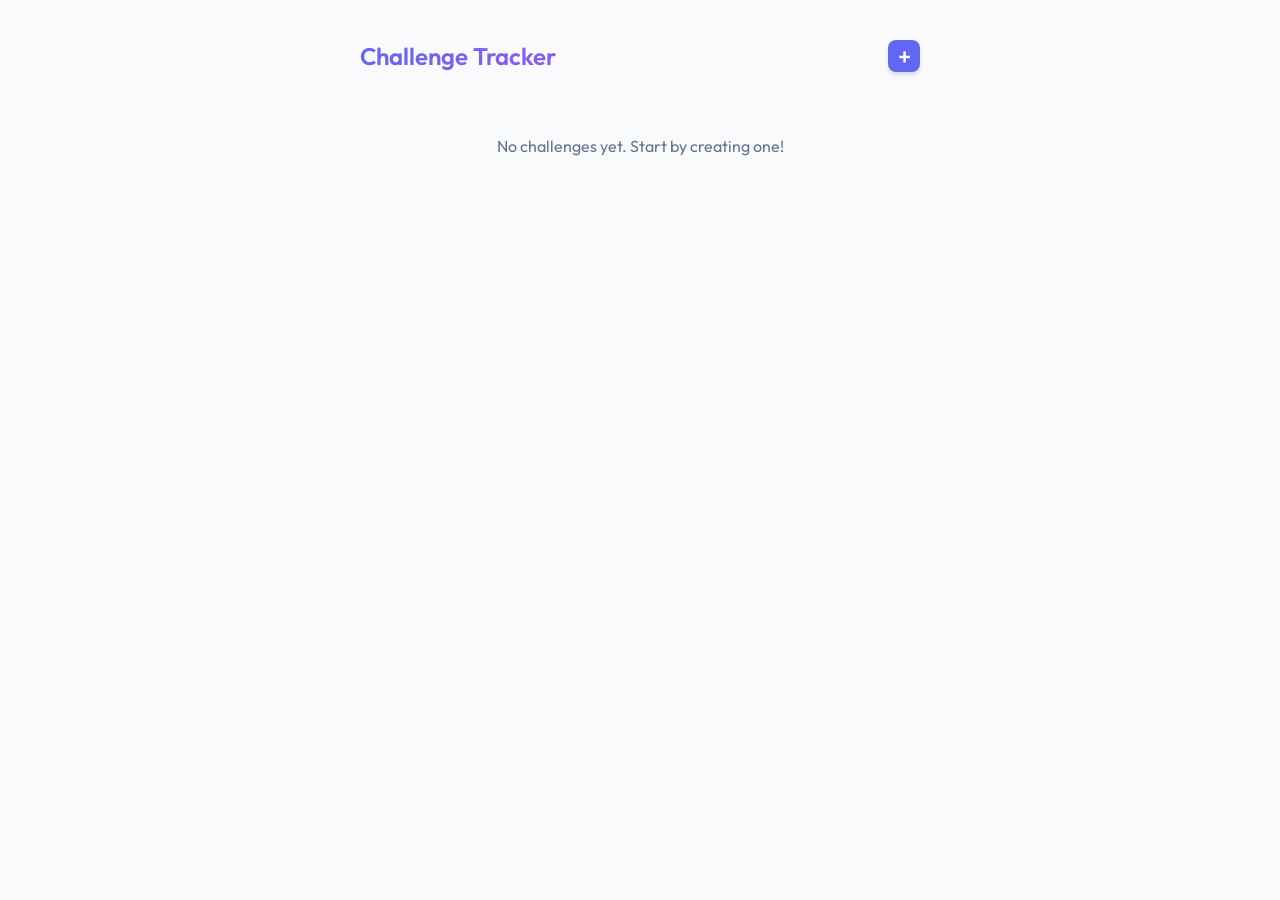
==== popup.html @ 54fb9b65 "feat: initialize Challenge Tracker browser extension with manifest, UI, and core storage logic" ====
<!DOCTYPE html>
<html lang="en">
<head>
  <meta charset="UTF-8">
  <meta name="viewport" content="width=device-width, initial-scale=1.0">
  <title>Challenge Tracker</title>
  <link rel="stylesheet" href="popup.css">
  <link rel="preconnect" href="https://fonts.googleapis.com">
  <link rel="preconnect" href="https://fonts.gstatic.com" crossorigin>
  <link href="https://fonts.googleapis.com/css2?family=Outfit:wght@300;400;600&display=swap" rel="stylesheet">
</head>
<body>
  <div class="container">
    <header>
      <h1>Challenge Tracker</h1>
      <button id="add-btn" title="Add New Challenge">+</button>
    </header>

    <main id="app-content">
      <!-- Challenge List View -->
      <div id="list-view" class="view">
        <div id="challenges-container">
          <div class="empty-state">
            <p>No challenges yet. Start by creating one!</p>
          </div>
        </div>
      </div>

      <!-- Create Challenge View -->
      <div id="create-view" class="view hidden">
        <div class="card">
          <h2>New Challenge</h2>
          <div class="form-group">
            <label for="title-input">Challenge Name</label>
            <input type="text" id="title-input" placeholder="e.g., 30 Days of Code">
          </div>
          <div class="form-group">
            <label for="category-input">Category</label>
            <input type="text" id="category-input" list="categories" placeholder="e.g., Fitness, Coding, Health">
            <datalist id="categories">
              <option value="Personal">
              <option value="Work">
              <option value="Fitness">
              <option value="Learning">
              <option value="Health">
              <option value="Hobbies">
            </datalist>
          </div>
          <div class="date-row">
            <div class="form-group">
              <label for="start-date">Start Date</label>
              <input type="date" id="start-date">
            </div>
            <div class="form-group">
              <label for="end-date">End Date</label>
              <input type="date" id="end-date">
            </div>
          </div>
          <div class="actions">
            <button id="cancel-create" class="secondary">Cancel</button>
            <button id="save-challenge" class="primary">Save Challenge</button>
          </div>
        </div>
      </div>

      <!-- Detail View -->
      <div id="detail-view" class="view hidden">
        <div class="detail-header">
          <button id="back-to-list" class="icon-btn">←</button>
          <div>
            <h2 id="current-title" style="margin-bottom: 2px;">Challenge Title</h2>
            <span id="current-category" class="category-badge">Category</span>
          </div>
        </div>
        
        <div class="stats-bar">
          <div class="progress-container">
            <div id="progress-bar" style="width: 0%;"></div>
          </div>
          <span id="progress-text">0/0 Completed</span>
        </div>

        <div id="table-container">
          <!-- Table will be injected here -->
        </div>

        <div class="detail-actions">
          <button id="share-progress" class="primary">Share Progress</button>
          <button id="copy-summary" class="secondary">Copy Summary</button>
          <button id="reset-challenge" class="danger">Reset</button>
          <button id="delete-challenge" class="danger-outline">Delete</button>
        </div>
      </div>
    </main>

    <div id="toast" class="toast hidden">Copied to clipboard!</div>
  </div>

  <script src="popup.js"></script>
</body>
</html>
---- popup.css ----
:root {
  --primary: #6366f1;
  --primary-hover: #4f46e5;
  --bg-color: #f8fafc;
  --card-bg: #ffffff;
  --text-main: #1e293b;
  --text-muted: #64748b;
  --border-color: #e2e8f0;
  --accent: #10b981;
  --danger: #ef4444;
  --shadow: 0 4px 6px -1px rgb(0 0 0 / 0.1), 0 2px 4px -2px rgb(0 0 0 / 0.1);
  --shadow-lg: 0 10px 15px -3px rgb(0 0 0 / 0.1), 0 4px 6px -4px rgb(0 0 0 / 0.1);
}

* {
  margin: 0;
  padding: 0;
  box-sizing: border-box;
}

body {
  font-family: 'Outfit', sans-serif;
  min-width: 400px;
  min-height: 100vh;
  background-color: var(--bg-color);
  color: var(--text-main);
  overflow-x: hidden;
  display: flex;
  justify-content: center;
}

.container {
  width: 100%;
  max-width: 600px;
  padding: 40px 20px;
}

header {
  display: flex;
  justify-content: space-between;
  align-items: center;
  margin-bottom: 24px;
}

h1 {
  font-size: 1.5rem;
  font-weight: 600;
  background: linear-gradient(135deg, var(--primary), #8b5cf6);
  -webkit-background-clip: text;
  background-clip: text;
  -webkit-text-fill-color: transparent;
}

h2 {
  font-size: 1.1rem;
  font-weight: 600;
  margin-bottom: 16px;
}

button {
  cursor: pointer;
  border-radius: 8px;
  border: none;
  font-family: inherit;
  font-weight: 500;
  transition: all 0.2s ease;
}

#add-btn {
  width: 32px;
  height: 32px;
  background-color: var(--primary);
  color: white;
  font-size: 1.5rem;
  display: flex;
  align-items: center;
  justify-content: center;
  box-shadow: var(--shadow);
}

#add-btn:hover {
  background-color: var(--primary-hover);
  transform: scale(1.05);
}

.view {
  animation: fadeIn 0.3s ease-out;
}

@keyframes fadeIn {
  from { opacity: 0; transform: translateY(10px); }
  to { opacity: 1; transform: translateY(0); }
}

.hidden {
  display: none !important;
}

/* Card Styles */
.card {
  background: var(--card-bg);
  padding: 20px;
  border-radius: 16px;
  box-shadow: var(--shadow);
  border: 1px solid var(--border-color);
}

.challenge-item {
  background: var(--card-bg);
  padding: 16px;
  border-radius: 12px;
  margin-bottom: 12px;
  cursor: pointer;
  border: 1px solid var(--border-color);
  transition: all 0.2s ease;
  display: flex;
  justify-content: space-between;
  align-items: center;
}

.challenge-item:hover {
  border-color: var(--primary);
  transform: translateX(4px);
  box-shadow: var(--shadow-lg);
}

.challenge-info h3 {
  font-size: 1rem;
  margin-bottom: 2px;
}

.category-badge {
  display: inline-block;
  font-size: 0.7rem;
  text-transform: uppercase;
  letter-spacing: 0.05em;
  color: var(--primary);
  background: rgba(99, 102, 241, 0.1);
  padding: 2px 8px;
  border-radius: 4px;
  font-weight: 600;
  margin-bottom: 8px;
}

.challenge-info p {
  font-size: 0.8rem;
  color: var(--text-muted);
  margin-bottom: 6px;
}

.list-progress-bg {
  width: 120px;
  height: 4px;
  background: var(--border-color);
  border-radius: 2px;
  overflow: hidden;
}

.list-progress-fill {
  height: 100%;
  background: var(--primary);
  border-radius: 2px;
}

/* Form Styles */
.form-group {
  margin-bottom: 16px;
}

label {
  display: block;
  font-size: 0.85rem;
  margin-bottom: 6px;
  color: var(--text-muted);
}

input[type="text"], input[type="date"] {
  width: 100%;
  padding: 10px 12px;
  border-radius: 8px;
  border: 1px solid var(--border-color);
  font-family: inherit;
  font-size: 0.95rem;
}

input:focus {
  outline: none;
  border-color: var(--primary);
  box-shadow: 0 0 0 3px rgba(99, 102, 241, 0.1);
}

.date-row {
  display: grid;
  grid-template-columns: 1fr 1fr;
  gap: 12px;
}

.actions {
  display: flex;
  gap: 12px;
  margin-top: 24px;
}

button.primary {
  background: var(--primary);
  color: white;
  padding: 10px 20px;
  flex: 1;
}

button.secondary {
  background: #f1f5f9;
  color: var(--text-main);
  padding: 10px 20px;
}

button.danger {
  background: var(--danger);
  color: white;
  padding: 8px 16px;
}

button.danger-outline {
  background: transparent;
  color: var(--danger);
  border: 1px solid var(--danger);
  padding: 8px 16px;
}

/* Detail View Styles */
.detail-header {
  display: flex;
  align-items: center;
  gap: 12px;
  margin-bottom: 20px;
}

.icon-btn {
  background: none;
  font-size: 1.2rem;
  color: var(--text-muted);
  padding: 4px 8px;
}

.stats-bar {
  margin-bottom: 20px;
}

.progress-container {
  height: 8px;
  background: var(--border-color);
  border-radius: 4px;
  overflow: hidden;
  margin-bottom: 8px;
}

#progress-bar {
  height: 100%;
  background: linear-gradient(90deg, var(--primary), var(--accent));
  transition: width 0.4s ease;
}

#progress-text {
  font-size: 0.85rem;
  color: var(--text-muted);
}

/* Table Styles */
#table-container {
  max-height: 300px;
  overflow-y: auto;
  border: 1px solid var(--border-color);
  border-radius: 12px;
  background: white;
}

table {
  width: 100%;
  border-collapse: collapse;
}

th {
  text-align: left;
  padding: 12px;
  background: #f8fafc;
  font-size: 0.85rem;
  color: var(--text-muted);
  position: sticky;
  top: 0;
}

td {
  padding: 12px;
  border-top: 1px solid var(--border-color);
  font-size: 0.9rem;
}

input[type="checkbox"] {
  width: 18px;
  height: 18px;
  cursor: pointer;
  accent-color: var(--primary);
}

.detail-actions {
  display: grid;
  grid-template-columns: 1fr;
  gap: 8px;
  margin-top: 20px;
}

.detail-actions button {
  width: 100%;
}

.empty-state {
  text-align: center;
  padding: 40px 20px;
  color: var(--text-muted);
}

.toast {
  position: fixed;
  bottom: 20px;
  left: 50%;
  transform: translateX(-50%);
  background: #1e293b;
  color: white;
  padding: 8px 16px;
  border-radius: 20px;
  font-size: 0.85rem;
  z-index: 100;
  box-shadow: var(--shadow-lg);
}

/* Scrollbar styling */
#table-container::-webkit-scrollbar {
  width: 6px;
}

#table-container::-webkit-scrollbar-track {
  background: #f1f5f9;
}

#table-container::-webkit-scrollbar-thumb {
  background: #cbd5e1;
  border-radius: 3px;
}

#table-container::-webkit-scrollbar-thumb:hover {
  background: #94a3b8;
}
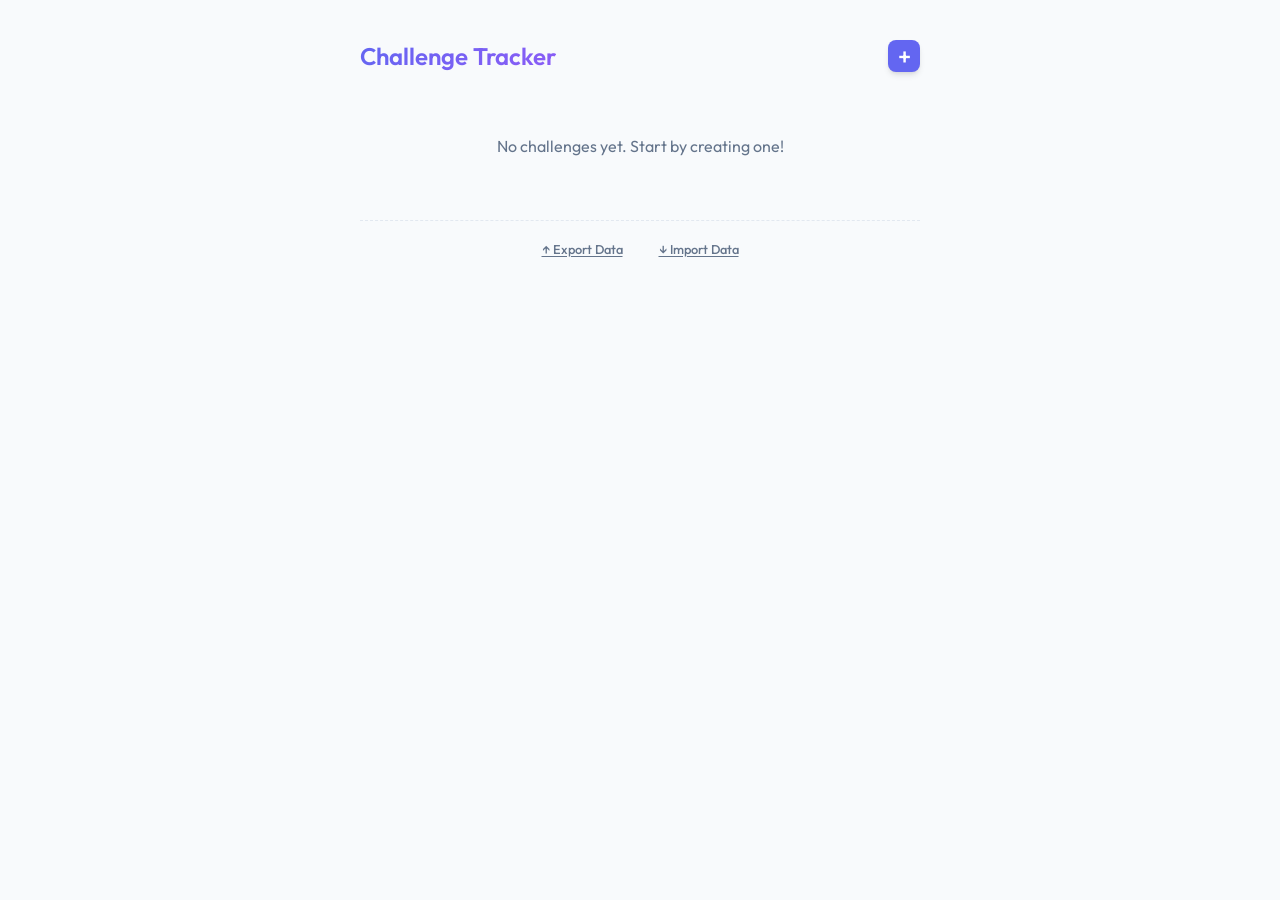
==== commit a4ca0b87: "feat: add JSON data export and import functionality to challenge tracker" ====
--- a/popup.html
+++ b/popup.html
@@ -23,6 +23,11 @@
           <div class="empty-state">
             <p>No challenges yet. Start by creating one!</p>
           </div>
+        </div>
+        <div class="footer-actions">
+          <button id="export-data" class="text-btn">↑ Export Data</button>
+          <button id="import-data" class="text-btn">↓ Import Data</button>
+          <input type="file" id="import-input" accept=".json" class="hidden">
         </div>
       </div>
 
--- a/popup.css
+++ b/popup.css
@@ -29,6 +29,28 @@
   justify-content: center;
 }
 
+.footer-actions {
+  display: flex;
+  justify-content: center;
+  gap: 20px;
+  margin-top: 24px;
+  padding-top: 16px;
+  border-top: 1px dashed var(--border-color);
+}
+
+.text-btn {
+  background: none;
+  font-size: 0.8rem;
+  color: var(--text-muted);
+  padding: 4px 8px;
+  text-decoration: underline;
+  text-underline-offset: 2px;
+}
+
+.text-btn:hover {
+  color: var(--primary);
+}
+
 .container {
   width: 100%;
   max-width: 600px;
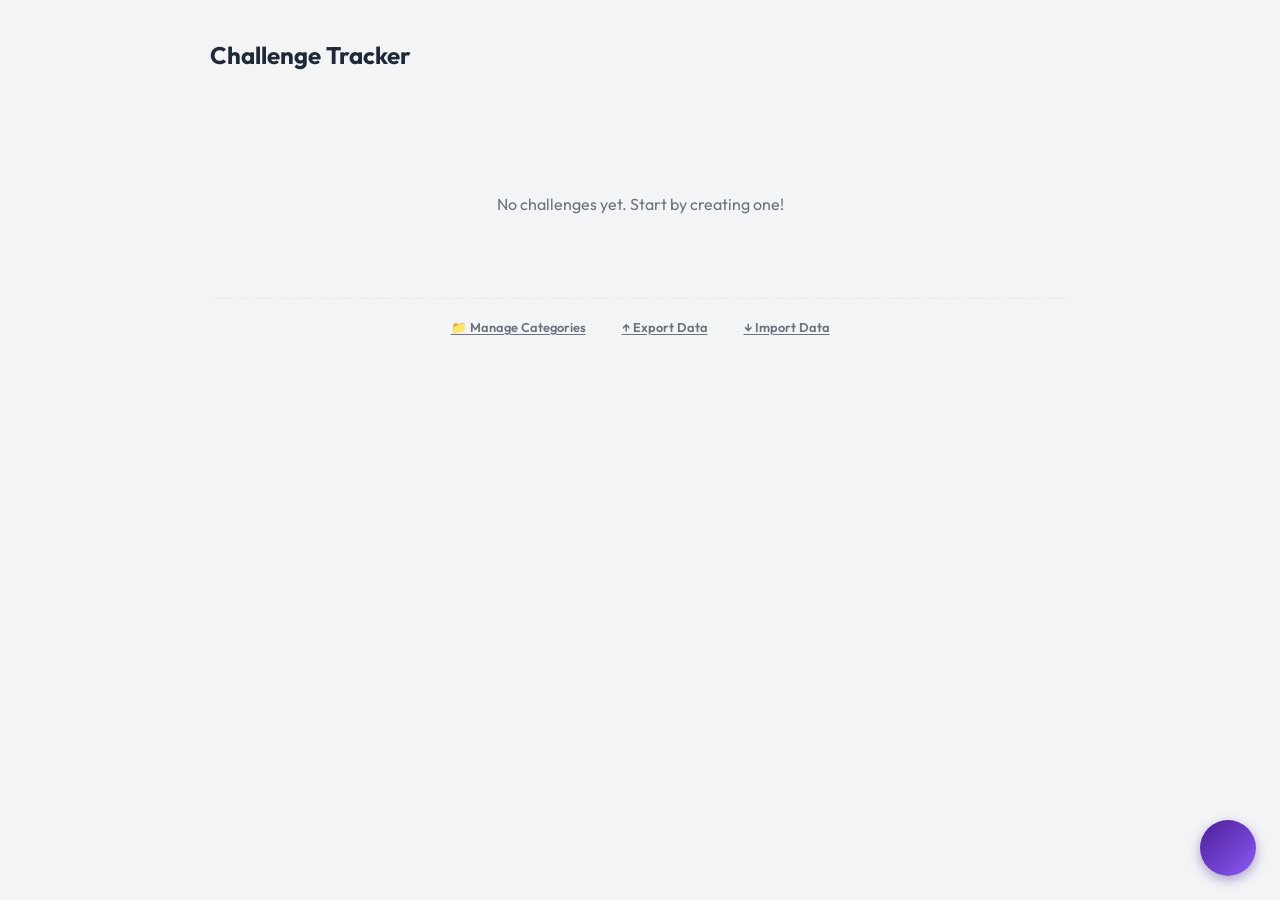
==== commit 66917fad: "feat: implement multi-view navigation, category management, and context menu support for challenge e" ====
--- a/popup.html
+++ b/popup.html
@@ -1,106 +1,217 @@
-<!DOCTYPE html>
+<!doctype html>
 <html lang="en">
-<head>
-  <meta charset="UTF-8">
-  <meta name="viewport" content="width=device-width, initial-scale=1.0">
-  <title>Challenge Tracker</title>
-  <link rel="stylesheet" href="popup.css">
-  <link rel="preconnect" href="https://fonts.googleapis.com">
-  <link rel="preconnect" href="https://fonts.gstatic.com" crossorigin>
-  <link href="https://fonts.googleapis.com/css2?family=Outfit:wght@300;400;600&display=swap" rel="stylesheet">
-</head>
-<body>
-  <div class="container">
-    <header>
-      <h1>Challenge Tracker</h1>
-      <button id="add-btn" title="Add New Challenge">+</button>
-    </header>
-
-    <main id="app-content">
-      <!-- Challenge List View -->
-      <div id="list-view" class="view">
-        <div id="challenges-container">
-          <div class="empty-state">
-            <p>No challenges yet. Start by creating one!</p>
-          </div>
-        </div>
-        <div class="footer-actions">
-          <button id="export-data" class="text-btn">↑ Export Data</button>
-          <button id="import-data" class="text-btn">↓ Import Data</button>
-          <input type="file" id="import-input" accept=".json" class="hidden">
-        </div>
+  <head>
+    <meta charset="UTF-8" />
+    <meta name="viewport" content="width=device-width, initial-scale=1.0" />
+    <title>Challenge Tracker</title>
+    <link rel="stylesheet" href="popup.css" />
+    <link rel="preconnect" href="https://fonts.googleapis.com" />
+    <link rel="preconnect" href="https://fonts.gstatic.com" crossorigin />
+    <link
+      href="https://fonts.googleapis.com/css2?family=Outfit:wght@300;400;600&display=swap"
+      rel="stylesheet"
+    />
+  </head>
+  <body>
+    <div class="container">
+      <header>
+        <h1 id="app-title">Challenge Tracker</h1>
+        <div class="header-controls">
+          <button id="today-tasks-btn" title="Today's Tasks">
+            <i data-lucide="calendar"></i>
+          </button>
+          <button id="view-toggle" title="Toggle List/Grid View">
+            <i data-lucide="layout-grid"></i>
+          </button>
+          <button id="theme-toggle" title="Toggle Dark/Light Mode">
+            <i data-lucide="moon"></i>
+          </button>
+        </div>
+      </header>
+
+      <main id="app-content">
+        <!-- Today's Tasks View -->
+        <div id="today-view" class="view hidden">
+          <div class="detail-header">
+            <button id="back-from-today" class="icon-btn">←</button>
+            <h2>Daily Tasks</h2>
+          </div>
+          <div class="card">
+            <div id="today-tasks-container" class="daily-tasks-list">
+              <!-- Tasks will be injected here -->
+            </div>
+          </div>
+        </div>
+        <!-- Challenge List View -->
+        <div id="list-view" class="view">
+          <div class="filter-bar-wrapper">
+            <div id="filter-bar" class="filter-bar">
+              <!-- Filter chips will be injected here -->
+            </div>
+          </div>
+          <div id="challenges-container">
+            <div class="empty-state">
+              <p>No challenges yet. Start by creating one!</p>
+            </div>
+          </div>
+          <div class="footer-actions">
+            <button id="manage-categories-btn" class="text-btn">
+              📁 Manage Categories
+            </button>
+            <button id="export-data" class="text-btn">↑ Export Data</button>
+            <button id="import-data" class="text-btn">↓ Import Data</button>
+            <input
+              type="file"
+              id="import-input"
+              accept=".json"
+              class="hidden"
+            />
+          </div>
+        </div>
+
+        <!-- Categories Management View -->
+        <div id="categories-view" class="view hidden">
+          <div class="detail-header">
+            <button id="back-from-categories" class="icon-btn">
+              <i data-lucide="arrow-left"></i>
+            </button>
+            <h2>Manage Categories</h2>
+          </div>
+          <div class="card">
+            <div class="form-group">
+              <label for="new-category-input">Add New Category</label>
+              <div class="input-with-button">
+                <input
+                  type="text"
+                  id="new-category-input"
+                  placeholder="e.g., Meditation"
+                />
+                <button id="add-category-btn" class="primary">+</button>
+              </div>
+            </div>
+            <div id="categories-list" class="tag-container">
+              <!-- Categories will be injected here -->
+            </div>
+          </div>
+        </div>
+
+        <!-- Create Challenge View -->
+        <div id="create-view" class="view hidden">
+          <div class="card">
+            <h2 id="form-title">New Challenge</h2>
+            <div class="form-group">
+              <label for="title-input">Challenge Name</label>
+              <input
+                type="text"
+                id="title-input"
+                placeholder="e.g., 30 Days of Code"
+              />
+            </div>
+            <div class="form-group">
+              <label for="category-select">Category</label>
+              <select id="category-select" class="styled-select">
+                <!-- Options populated via JS -->
+              </select>
+            </div>
+            <div class="date-row">
+              <div class="form-group">
+                <label for="start-date">Start Date</label>
+                <input type="date" id="start-date" />
+              </div>
+              <div class="form-group">
+                <label for="end-date">End Date</label>
+                <input type="date" id="end-date" />
+              </div>
+            </div>
+            <div class="duration-presets">
+              <button type="button" class="preset-btn" data-days="7">
+                1 Week
+              </button>
+              <button type="button" class="preset-btn" data-days="14">
+                2 Weeks
+              </button>
+              <button type="button" class="preset-btn" data-months="1">
+                1 Month
+              </button>
+              <button type="button" class="preset-btn" data-years="1">
+                1 Year
+              </button>
+            </div>
+            <div class="actions">
+              <button id="cancel-create" class="secondary">Cancel</button>
+              <button id="save-challenge" class="primary">
+                Save Challenge
+              </button>
+            </div>
+          </div>
+        </div>
+
+        <!-- Detail View -->
+        <div id="detail-view" class="view hidden">
+          <div class="detail-header">
+            <button id="back-to-list" class="icon-btn">
+              <i data-lucide="arrow-left"></i>
+            </button>
+            <div>
+              <h2 id="current-title" style="margin-bottom: 2px">
+                Challenge Title
+              </h2>
+              <span id="current-category" class="category-badge">Category</span>
+            </div>
+          </div>
+
+          <div class="stats-bar">
+            <div class="circular-progress">
+              <svg viewBox="0 0 100 100">
+                <circle class="circular-bg" cx="50" cy="50" r="45"></circle>
+                <circle
+                  id="circular-fill"
+                  class="circular-fill"
+                  cx="50"
+                  cy="50"
+                  r="45"
+                ></circle>
+              </svg>
+              <div id="percentage-text" class="circular-text">0%</div>
+            </div>
+            <span id="progress-text">0/0 Completed</span>
+          </div>
+
+          <div class="detail-actions">
+            <button id="edit-challenge" class="secondary">
+              Edit Challenge
+            </button>
+            <button id="share-progress" class="primary">Share Progress</button>
+            <button id="copy-summary" class="secondary">Copy Summary</button>
+            <button id="reset-challenge" class="danger">Reset</button>
+            <button id="delete-challenge" class="danger-outline">Delete</button>
+          </div>
+
+          <div id="table-container">
+            <!-- Table will be injected here -->
+          </div>
+        </div>
+      </main>
+
+      <div id="toast" class="toast hidden">Copied to clipboard!</div>
+
+      <div id="context-menu" class="context-menu hidden">
+        <button id="ctx-edit" class="ctx-item">
+          <i data-lucide="edit-2"></i> Edit
+        </button>
+        <button id="ctx-copy" class="ctx-item">
+          <i data-lucide="copy"></i> Copy Summary
+        </button>
+        <button id="ctx-delete" class="ctx-item danger">
+          <i data-lucide="trash-2"></i> Delete
+        </button>
       </div>
 
-      <!-- Create Challenge View -->
-      <div id="create-view" class="view hidden">
-        <div class="card">
-          <h2>New Challenge</h2>
-          <div class="form-group">
-            <label for="title-input">Challenge Name</label>
-            <input type="text" id="title-input" placeholder="e.g., 30 Days of Code">
-          </div>
-          <div class="form-group">
-            <label for="category-input">Category</label>
-            <input type="text" id="category-input" list="categories" placeholder="e.g., Fitness, Coding, Health">
-            <datalist id="categories">
-              <option value="Personal">
-              <option value="Work">
-              <option value="Fitness">
-              <option value="Learning">
-              <option value="Health">
-              <option value="Hobbies">
-            </datalist>
-          </div>
-          <div class="date-row">
-            <div class="form-group">
-              <label for="start-date">Start Date</label>
-              <input type="date" id="start-date">
-            </div>
-            <div class="form-group">
-              <label for="end-date">End Date</label>
-              <input type="date" id="end-date">
-            </div>
-          </div>
-          <div class="actions">
-            <button id="cancel-create" class="secondary">Cancel</button>
-            <button id="save-challenge" class="primary">Save Challenge</button>
-          </div>
-        </div>
-      </div>
-
-      <!-- Detail View -->
-      <div id="detail-view" class="view hidden">
-        <div class="detail-header">
-          <button id="back-to-list" class="icon-btn">←</button>
-          <div>
-            <h2 id="current-title" style="margin-bottom: 2px;">Challenge Title</h2>
-            <span id="current-category" class="category-badge">Category</span>
-          </div>
-        </div>
-        
-        <div class="stats-bar">
-          <div class="progress-container">
-            <div id="progress-bar" style="width: 0%;"></div>
-          </div>
-          <span id="progress-text">0/0 Completed</span>
-        </div>
-
-        <div id="table-container">
-          <!-- Table will be injected here -->
-        </div>
-
-        <div class="detail-actions">
-          <button id="share-progress" class="primary">Share Progress</button>
-          <button id="copy-summary" class="secondary">Copy Summary</button>
-          <button id="reset-challenge" class="danger">Reset</button>
-          <button id="delete-challenge" class="danger-outline">Delete</button>
-        </div>
-      </div>
-    </main>
-
-    <div id="toast" class="toast hidden">Copied to clipboard!</div>
-  </div>
-
-  <script src="popup.js"></script>
-</body>
+      <button id="fab-add" class="fab" title="Add New Challenge">
+        <i data-lucide="plus"></i>
+      </button>
+    </div>
+
+    <script src="popup.js"></script>
+  </body>
 </html>
--- a/popup.css
+++ b/popup.css
@@ -1,15 +1,44 @@
 :root {
-  --primary: #6366f1;
-  --primary-hover: #4f46e5;
-  --bg-color: #f8fafc;
-  --card-bg: #ffffff;
-  --text-main: #1e293b;
-  --text-muted: #64748b;
-  --border-color: #e2e8f0;
-  --accent: #10b981;
+  --primary: #4c1d95;
+  --primary-hover: #5b21b6;
+  --bg-color: #f3f4f6;
+  --card-bg: #f3f4f6;
+  --card-inner: #ffffff;
+  --text-main: #1f2937;
+  --text-muted: #6b7280;
+  --border-color: #e5e7eb;
+  --accent: #8b5cf6;
   --danger: #ef4444;
-  --shadow: 0 4px 6px -1px rgb(0 0 0 / 0.1), 0 2px 4px -2px rgb(0 0 0 / 0.1);
-  --shadow-lg: 0 10px 15px -3px rgb(0 0 0 / 0.1), 0 4px 6px -4px rgb(0 0 0 / 0.1);
+  --shadow: 0 1px 3px 0 rgb(0 0 0 / 0.1);
+  --shadow-lg: 0 10px 15px -3px rgb(0 0 0 / 0.1);
+  --input-bg: #ffffff;
+  --badge-bg: rgba(76, 29, 149, 0.1);
+  --badge-text: #4c1d95;
+  --card-hover: #ffffff;
+  --progress-track: #e5e7eb;
+  --progress-fill: #1f2937;
+  --percentage-text: #1f2937;
+}
+
+[data-theme="dark"] {
+  --bg-color: #020617;
+  --card-bg: #0f172a;
+  --text-main: #f8fafc;
+  --text-muted: #94a3b8;
+  --border-color: #1e293b;
+  --primary: #8b5cf6;
+  --primary-hover: #a78bfa;
+  --accent: #d8b4fe;
+  --shadow: 0 4px 20px -5px rgba(0, 0, 0, 0.7);
+  --shadow-lg: 0 10px 30px -10px rgba(139, 92, 246, 0.3);
+  --input-bg: #0f172a;
+  --badge-bg: rgba(139, 92, 246, 0.25);
+  --badge-text: #ddd6fe;
+  --card-inner: #0f172a;
+  --card-hover: #1e1b4b;
+  --progress-track: #1e293b;
+  --progress-fill: #8b5cf6;
+  --percentage-text: #a78bfa;
 }
 
 * {
@@ -19,14 +48,18 @@
 }
 
 body {
-  font-family: 'Outfit', sans-serif;
-  min-width: 400px;
+  font-family: "Outfit", sans-serif;
+  min-width: 800px;
   min-height: 100vh;
   background-color: var(--bg-color);
   color: var(--text-main);
   overflow-x: hidden;
   display: flex;
   justify-content: center;
+}
+
+.hidden {
+  display: none !important;
 }
 
 .footer-actions {
@@ -53,7 +86,7 @@
 
 .container {
   width: 100%;
-  max-width: 600px;
+  max-width: 900px;
   padding: 40px 20px;
 }
 
@@ -66,11 +99,14 @@
 
 h1 {
   font-size: 1.5rem;
-  font-weight: 600;
-  background: linear-gradient(135deg, var(--primary), #8b5cf6);
-  -webkit-background-clip: text;
-  background-clip: text;
-  -webkit-text-fill-color: transparent;
+  font-weight: 700;
+  color: var(--text-main);
+  cursor: pointer;
+  transition: opacity 0.2s ease;
+}
+
+h1:hover {
+  opacity: 0.8;
 }
 
 h2 {
@@ -81,294 +117,533 @@
 
 button {
   cursor: pointer;
-  border-radius: 8px;
+  border-radius: 12px;
   border: none;
   font-family: inherit;
-  font-weight: 500;
+  font-weight: 600;
+  transition: all 0.2s cubic-bezier(0.4, 0, 0.2, 1);
+}
+
+button.primary {
+  background: var(--primary);
+  color: white;
+  padding: 12px 24px;
+  box-shadow: 0 4px 12px rgba(139, 92, 246, 0.2);
+}
+
+button.primary:hover {
+  background: var(--primary-hover);
+  transform: translateY(-1px);
+  box-shadow: 0 6px 16px rgba(139, 92, 246, 0.4);
+}
+
+[data-theme="dark"] button.primary {
+  background: linear-gradient(135deg, #8b5cf6, #7c3aed);
+  text-shadow: 0 1px 2px rgba(0,0,0,0.2);
+}
+
+.fab {
+  position: fixed;
+  bottom: 24px;
+  right: 24px;
+  width: 56px;
+  height: 56px;
+  background: linear-gradient(135deg, var(--primary), var(--accent));
+  color: white;
+  border-radius: 50%;
+  display: flex;
+  align-items: center;
+  justify-content: center;
+  box-shadow: 0 4px 12px rgba(76, 29, 149, 0.4);
+  cursor: pointer;
+  z-index: 1000;
+  transition: all 0.3s cubic-bezier(0.175, 0.885, 0.32, 1.275);
+}
+
+.fab:hover {
+  transform: scale(1.1) rotate(90deg);
+  box-shadow: 0 0 20px rgba(139, 92, 246, 0.5);
+}
+
+[data-theme="dark"] .fab {
+  background: linear-gradient(135deg, #7c3aed, #c084fc);
+  box-shadow: 0 8px 25px rgba(0, 0, 0, 0.5);
+}
+
+.header-controls {
+  display: flex;
+  align-items: center;
+  gap: 12px;
+}
+
+#theme-toggle,
+#view-toggle,
+#today-tasks-btn {
+  background: none;
+  font-size: 1.2rem;
+  padding: 4px;
+  display: flex;
+  align-items: center;
+  justify-content: center;
+  color: var(--text-muted);
+}
+
+#theme-toggle:hover,
+#view-toggle:hover,
+#today-tasks-btn:hover {
+  color: var(--primary);
+  transform: scale(1.1);
+}
+
+.view {
+  animation: fadeIn 0.3s ease-out;
+}
+
+@keyframes fadeIn {
+  from { opacity: 0; transform: translateY(10px); }
+  to { opacity: 1; transform: translateY(0); }
+}
+
+/* Card Styles */
+.card {
+  background: var(--card-inner);
+  padding: 24px;
+  border-radius: 24px;
+  box-shadow: var(--shadow);
+  border: 1px solid var(--border-color);
+  transition: transform 0.2s ease, box-shadow 0.2s ease;
+}
+
+[data-theme="dark"] .card {
+  background: linear-gradient(145deg, #0f172a, #1e1b4b);
+  border-color: rgba(139, 92, 246, 0.2);
+  box-shadow: 0 10px 30px -10px rgba(0, 0, 0, 0.5);
+}
+
+/* Filter Bar */
+.filter-bar-wrapper {
+  display: flex;
+  align-items: center;
+  gap: 12px;
+  margin-bottom: 24px;
+}
+
+.filter-bar {
+  display: flex;
+  gap: 12px;
+  overflow-x: auto;
+  padding: 4px 0 12px 0;
+  scrollbar-width: none;
+  flex: 1;
+}
+
+.filter-bar::-webkit-scrollbar { display: none; }
+
+.filter-chip {
+  white-space: nowrap;
+  padding: 8px 24px;
+  background: var(--border-color);
+  color: var(--text-main);
+  border-radius: 30px;
+  font-size: 0.9rem;
+  font-weight: 600;
   transition: all 0.2s ease;
-}
-
-#add-btn {
+  cursor: pointer;
+}
+
+.filter-chip.active {
+  background: var(--primary);
+  color: white;
+  box-shadow: 0 4px 12px rgba(76, 29, 149, 0.2);
+}
+
+.add-mini-btn {
   width: 32px;
   height: 32px;
   background-color: var(--primary);
   color: white;
-  font-size: 1.5rem;
+  border-radius: 50%;
   display: flex;
   align-items: center;
   justify-content: center;
+  font-size: 1.2rem;
   box-shadow: var(--shadow);
-}
-
-#add-btn:hover {
-  background-color: var(--primary-hover);
-  transform: scale(1.05);
-}
-
-.view {
-  animation: fadeIn 0.3s ease-out;
-}
-
-@keyframes fadeIn {
-  from { opacity: 0; transform: translateY(10px); }
-  to { opacity: 1; transform: translateY(0); }
-}
-
-.hidden {
-  display: none !important;
-}
-
-/* Card Styles */
-.card {
-  background: var(--card-bg);
-  padding: 20px;
-  border-radius: 16px;
-  box-shadow: var(--shadow);
-  border: 1px solid var(--border-color);
+  cursor: pointer;
+}
+
+/* Challenge Grid */
+#challenges-container.grid-mode {
+  display: grid;
+  grid-template-columns: repeat(auto-fill, minmax(220px, 1fr));
+  gap: 20px;
+}
+
+#challenges-container.list-mode {
+  display: flex;
+  flex-direction: column;
+  gap: 16px;
 }
 
 .challenge-item {
   background: var(--card-bg);
-  padding: 16px;
-  border-radius: 12px;
-  margin-bottom: 12px;
+  border-radius: 24px;
   cursor: pointer;
+  transition: all 0.3s ease;
+  border: 1px solid transparent;
+}
+
+.challenge-item:hover {
+  background: var(--card-hover);
+  box-shadow: var(--shadow-lg);
+  border-color: var(--primary);
+}
+
+.grid-mode .challenge-item {
+  padding: 24px;
+  display: flex;
+  flex-direction: column;
+}
+
+.list-mode .challenge-item {
+  padding: 20px 24px;
+  display: flex;
+  flex-direction: row;
+  align-items: center;
+  gap: 20px;
+  background: var(--card-inner);
   border: 1px solid var(--border-color);
-  transition: all 0.2s ease;
+}
+
+.challenge-icon {
+  font-size: 1.5rem;
+  width: 48px;
+  height: 48px;
+  display: flex;
+  align-items: center;
+  justify-content: center;
+  background: var(--badge-bg);
+  border-radius: 14px;
+  margin-bottom: 16px;
+}
+
+.list-mode .challenge-icon { margin-bottom: 0; }
+
+.challenge-info { flex: 1; }
+
+.challenge-header {
   display: flex;
   justify-content: space-between;
   align-items: center;
-}
-
-.challenge-item:hover {
-  border-color: var(--primary);
-  transform: translateX(4px);
-  box-shadow: var(--shadow-lg);
+  margin-bottom: 4px;
 }
 
 .challenge-info h3 {
-  font-size: 1rem;
-  margin-bottom: 2px;
+  font-size: 1.1rem;
+  font-weight: 700;
+}
+
+.challenge-days-label {
+  font-size: 0.8rem;
+  color: var(--text-muted);
 }
 
 .category-badge {
   display: inline-block;
   font-size: 0.7rem;
   text-transform: uppercase;
-  letter-spacing: 0.05em;
-  color: var(--primary);
-  background: rgba(99, 102, 241, 0.1);
-  padding: 2px 8px;
-  border-radius: 4px;
-  font-weight: 600;
-  margin-bottom: 8px;
-}
-
-.challenge-info p {
+  letter-spacing: 0.5px;
+  color: var(--badge-text);
+  background: var(--badge-bg);
+  padding: 4px 12px;
+  border-radius: 8px;
+  font-weight: 800;
+  margin-bottom: 6px;
+  border: 1px solid transparent;
+}
+
+[data-theme="dark"] .category-badge {
+  background: rgba(139, 92, 246, 0.15);
+  border-color: rgba(139, 92, 246, 0.3);
+  box-shadow: 0 0 10px rgba(139, 92, 246, 0.1);
+}
+
+/* Circular Gauge */
+.gauge-container {
+  display: flex;
+  align-items: center;
+  gap: 12px;
+  margin-top: 16px;
+}
+
+.mini-gauge {
+  width: 44px;
+  height: 44px;
+  position: relative;
+  display: flex;
+  align-items: center;
+  justify-content: center;
+}
+
+.mini-gauge svg {
+  transform: rotate(-90deg);
+  width: 100%;
+  height: 100%;
+}
+
+.mini-gauge-bg {
+  fill: none;
+  stroke: var(--progress-track);
+  stroke-width: 6;
+}
+
+.mini-gauge-fill {
+  fill: none;
+  stroke-width: 6;
+  stroke-linecap: round;
+  transition: all 0.5s ease;
+}
+
+.gauge-red { stroke: #ef4444; }
+.gauge-yellow { stroke: #eab308; }
+.gauge-green { stroke: #22c55e; }
+
+.mini-percent {
+  position: absolute;
+  font-size: 0.65rem;
+  font-weight: 800;
+}
+
+/* Detail View */
+.stats-bar {
+  display: flex;
+  flex-direction: column;
+  align-items: center;
+  margin-bottom: 24px;
+  background: var(--card-inner);
+  padding: 30px;
+  border-radius: 32px;
+  border: 1px solid var(--border-color);
+}
+
+.circular-progress {
+  position: relative;
+  width: 140px;
+  height: 140px;
+  margin-bottom: 12px;
+}
+
+.circular-bg {
+  fill: none;
+  stroke: var(--progress-track);
+  stroke-width: 10;
+}
+
+.circular-fill {
+  fill: none;
+  stroke: var(--primary);
+  stroke-width: 10;
+  stroke-linecap: round;
+  transition: stroke-dasharray 0.6s ease;
+}
+
+.circular-text {
+  position: absolute;
+  top: 50%;
+  left: 50%;
+  transform: translate(-50%, -50%);
+  font-size: 1.8rem;
+  font-weight: 800;
+}
+
+.detail-actions {
+  display: flex;
+  gap: 8px;
+  margin-bottom: 24px;
+}
+
+.detail-actions button {
+  flex: 1;
+  padding: 12px 4px;
   font-size: 0.8rem;
-  color: var(--text-muted);
-  margin-bottom: 6px;
-}
-
-.list-progress-bg {
-  width: 120px;
-  height: 4px;
-  background: var(--border-color);
-  border-radius: 2px;
-  overflow: hidden;
-}
-
-.list-progress-fill {
-  height: 100%;
-  background: var(--primary);
-  border-radius: 2px;
-}
-
-/* Form Styles */
-.form-group {
-  margin-bottom: 16px;
-}
+  font-weight: 700;
+  border-radius: 12px;
+}
+
+/* Forms & Tables */
+.form-group { margin-bottom: 20px; }
 
 label {
   display: block;
-  font-size: 0.85rem;
-  margin-bottom: 6px;
-  color: var(--text-muted);
-}
-
-input[type="text"], input[type="date"] {
+  font-size: 0.9rem;
+  font-weight: 600;
+  color: var(--text-main);
+  margin-bottom: 8px;
+  padding-left: 4px;
+}
+
+input[type="text"], input[type="date"], .styled-select {
   width: 100%;
-  padding: 10px 12px;
-  border-radius: 8px;
+  padding: 14px;
+  border-radius: 14px;
   border: 1px solid var(--border-color);
+  background: var(--input-bg);
+  color: var(--text-main);
   font-family: inherit;
-  font-size: 0.95rem;
-}
-
-input:focus {
+  font-weight: 500;
+  transition: all 0.2s ease;
+}
+
+input:focus, .styled-select:focus {
   outline: none;
   border-color: var(--primary);
-  box-shadow: 0 0 0 3px rgba(99, 102, 241, 0.1);
-}
-
-.date-row {
-  display: grid;
-  grid-template-columns: 1fr 1fr;
-  gap: 12px;
-}
-
-.actions {
-  display: flex;
-  gap: 12px;
-  margin-top: 24px;
-}
-
-button.primary {
+  box-shadow: 0 0 0 4px rgba(139, 92, 246, 0.15);
+}
+
+[data-theme="dark"] input, [data-theme="dark"] .styled-select {
+  border-color: #1e293b;
+  color: #f8fafc;
+}
+
+.duration-presets {
+  display: flex;
+  gap: 8px;
+  margin-bottom: 20px;
+}
+
+.preset-btn {
+  padding: 8px 18px;
+  border-radius: 30px;
+  background: var(--card-inner);
+  border: 1px solid var(--border-color);
+  color: var(--text-muted);
+  font-size: 0.85rem;
+  font-weight: 600;
+  cursor: pointer;
+  transition: all 0.2s ease;
+}
+
+.preset-btn:hover {
+  border-color: var(--primary);
+  color: var(--primary);
+  background: var(--badge-bg);
+}
+
+.preset-btn.active {
   background: var(--primary);
   color: white;
-  padding: 10px 20px;
-  flex: 1;
+  border-color: var(--primary);
+  box-shadow: 0 4px 10px rgba(139, 92, 246, 0.3);
+}
+
+.actions {
+  display: flex;
+  gap: 12px;
+  margin-top: 32px;
 }
 
 button.secondary {
-  background: #f1f5f9;
+  background: var(--border-color);
   color: var(--text-main);
-  padding: 10px 20px;
-}
-
-button.danger {
-  background: var(--danger);
+  padding: 12px 24px;
+}
+
+button.secondary:hover {
+  background: var(--text-muted);
   color: white;
-  padding: 8px 16px;
-}
-
-button.danger-outline {
-  background: transparent;
-  color: var(--danger);
-  border: 1px solid var(--danger);
-  padding: 8px 16px;
-}
-
-/* Detail View Styles */
-.detail-header {
-  display: flex;
-  align-items: center;
-  gap: 12px;
-  margin-bottom: 20px;
-}
-
-.icon-btn {
-  background: none;
-  font-size: 1.2rem;
-  color: var(--text-muted);
-  padding: 4px 8px;
-}
-
-.stats-bar {
-  margin-bottom: 20px;
-}
-
-.progress-container {
-  height: 8px;
-  background: var(--border-color);
-  border-radius: 4px;
-  overflow: hidden;
-  margin-bottom: 8px;
-}
-
-#progress-bar {
-  height: 100%;
-  background: linear-gradient(90deg, var(--primary), var(--accent));
-  transition: width 0.4s ease;
-}
-
-#progress-text {
-  font-size: 0.85rem;
-  color: var(--text-muted);
-}
-
-/* Table Styles */
+}
+
+[data-theme="dark"] button.secondary {
+  background: #1e293b;
+  color: #94a3b8;
+}
+
+[data-theme="dark"] button.secondary:hover {
+  background: #334155;
+  color: #f8fafc;
+}
+
 #table-container {
-  max-height: 300px;
+  max-height: 400px;
   overflow-y: auto;
+  border-radius: 20px;
+  border: 1px solid var(--border-color);
+}
+
+table { width: 100%; border-collapse: collapse; }
+
+th, td { padding: 14px; text-align: left; border-bottom: 1px solid var(--border-color); }
+
+th { background: var(--bg-color); color: var(--text-muted); font-size: 0.8rem; position: sticky; top: 0; }
+
+.toast {
+  position: fixed;
+  bottom: 30px;
+  left: 50%;
+  transform: translateX(-50%);
+  background: var(--text-main);
+  color: var(--bg-color);
+  padding: 12px 24px;
+  border-radius: 40px;
+  font-weight: 600;
+  z-index: 2000;
+  box-shadow: var(--shadow-lg);
+}
+
+.more-btn { color: var(--text-muted); background: none; }
+
+.context-menu {
+  position: fixed;
+  z-index: 3000;
+  background: var(--card-inner);
   border: 1px solid var(--border-color);
   border-radius: 12px;
-  background: white;
-}
-
-table {
+  box-shadow: var(--shadow-lg);
+  min-width: 170px;
+  padding: 6px;
+  animation: fadeIn 0.15s ease-out;
+}
+
+.ctx-item {
   width: 100%;
-  border-collapse: collapse;
-}
-
-th {
+  display: flex !important;
+  align-items: center;
+  gap: 10px;
+  padding: 10px 14px !important;
+  background: none;
+  border-radius: 8px;
+  font-size: 0.9rem;
+  font-weight: 500;
+  color: var(--text-main);
+  transition: all 0.2s ease;
   text-align: left;
-  padding: 12px;
-  background: #f8fafc;
-  font-size: 0.85rem;
+}
+
+.ctx-item i {
   color: var(--text-muted);
-  position: sticky;
-  top: 0;
-}
-
-td {
-  padding: 12px;
-  border-top: 1px solid var(--border-color);
-  font-size: 0.9rem;
-}
-
-input[type="checkbox"] {
-  width: 18px;
-  height: 18px;
-  cursor: pointer;
-  accent-color: var(--primary);
-}
-
-.detail-actions {
-  display: grid;
-  grid-template-columns: 1fr;
-  gap: 8px;
-  margin-top: 20px;
-}
-
-.detail-actions button {
-  width: 100%;
-}
-
-.empty-state {
-  text-align: center;
-  padding: 40px 20px;
-  color: var(--text-muted);
-}
-
-.toast {
-  position: fixed;
-  bottom: 20px;
-  left: 50%;
-  transform: translateX(-50%);
-  background: #1e293b;
-  color: white;
-  padding: 8px 16px;
-  border-radius: 20px;
-  font-size: 0.85rem;
-  z-index: 100;
-  box-shadow: var(--shadow-lg);
-}
-
-/* Scrollbar styling */
-#table-container::-webkit-scrollbar {
-  width: 6px;
-}
-
-#table-container::-webkit-scrollbar-track {
-  background: #f1f5f9;
-}
-
-#table-container::-webkit-scrollbar-thumb {
-  background: #cbd5e1;
-  border-radius: 3px;
-}
-
-#table-container::-webkit-scrollbar-thumb:hover {
-  background: #94a3b8;
-}
+}
+
+.ctx-item:hover {
+  background: var(--badge-bg);
+  color: var(--primary);
+}
+
+.ctx-item:hover i {
+  color: var(--primary);
+}
+
+.ctx-item.danger:hover {
+  background: rgba(239, 68, 68, 0.1);
+  color: var(--danger);
+}
+
+.ctx-item.danger:hover i {
+  color: var(--danger);
+}
+
+[data-theme="dark"] .context-menu {
+  background: #0f172a;
+  border-color: #1e293b;
+  box-shadow: 0 10px 25px rgba(0, 0, 0, 0.6);
+}
+
+.empty-state { text-align: center; padding: 60px; color: var(--text-muted); }
